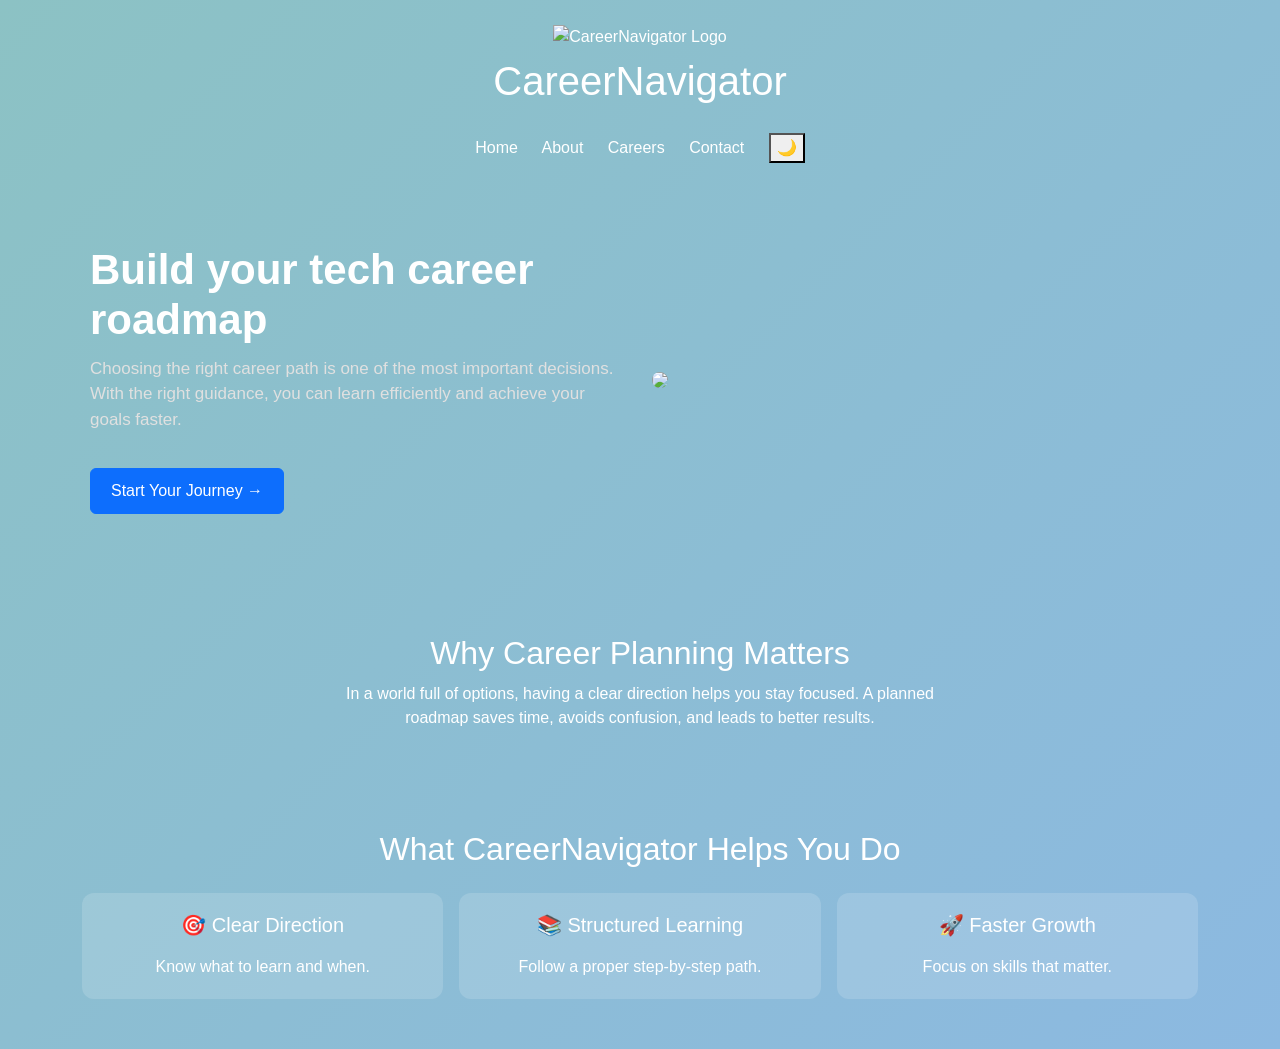
==== index.html @ c0d999c1 "Rename page1.html to index.html" ====
<!DOCTYPE html>
<html lang="en">
<head>
<meta charset="UTF-8">
<meta name="viewport" content="width=device-width, initial-scale=1.0">

<title>CareerNavigator</title>

<link href="https://cdn.jsdelivr.net/npm/bootstrap@5.3.2/dist/css/bootstrap.min.css" rel="stylesheet">

<link rel="stylesheet" href="styles.css">
</head>

<body id="body">

<div class="text-center mt-4">
    <img src="logo..png" alt="CareerNavigator Logo" width="120">
    <h1 class="site-name mt-2">CareerNavigator</h1>
</div>

<nav class="navbar justify-content-center mt-3">
    <div class="nav-links">
        <a href="page1.html">Home</a>
        <a href="about.html">About</a>
        <a href="careers.html">Careers</a>
        <a href="contact.html">Contact</a>
        <button onclick="toggleDarkMode()" class="dark-btn">🌙</button>
    </div>
</nav>

<div class="container hero">

<div class="row align-items-center">
    
<div class="col-md-6">

<h1>Build your tech career roadmap</h1>

<p>
Choosing the right career path is one of the most important decisions.
With the right guidance, you can learn efficiently and achieve your goals faster.
</p>

<a href="careers.html" class="btn btn-primary btn-custom">
Start Your Journey →
</a>

</div>

<div class="col-md-6">
<img src="https://images.unsplash.com/photo-1519389950473-47ba0277781c">
</div>

</div>

</div>

<div class="section">

<h2>Why Career Planning Matters</h2>

<p>
In a world full of options, having a clear direction helps you stay focused.
A planned roadmap saves time, avoids confusion, and leads to better results.
</p>

</div>
<div class="section">

<h2 class="mb-4">What CareerNavigator Helps You Do</h2>

<div class="container">
<div class="row g-3">

<div class="col-md-4">
<div class="card">
<h5>🎯 Clear Direction</h5>
<p>Know what to learn and when.</p>
</div>
</div>

<div class="col-md-4">
<div class="card">
<h5>📚 Structured Learning</h5>
<p>Follow a proper step-by-step path.</p>
</div>
</div>

<div class="col-md-4">
<div class="card">
<h5>🚀 Faster Growth</h5>
<p>Focus on skills that matter.</p>
</div>
</div>

</div>
</div>

</div>

<script>
function toggleDarkMode(){
    document.body.classList.toggle("dark-mode");
}
</script>

</body>
</html>
---- styles.css ----
body{
    font-family: Arial, sans-serif;
    background: linear-gradient(135deg,#8cc2c4,#8cb9e1);
    color:white;
    transition:0.3s;
}

.navbar{
    padding:12px 30px;
}

.nav-links a{
    color:white !important;
    margin-right:20px;
    text-decoration:none;
}

.nav-links a:hover{
    color:rgb(11, 113, 113) !important;
}

.hero{
    padding:70px 20px;
}

.hero h1{
    font-size:42px;
    font-weight:bold;
}

.hero p{
    margin-top:10px;
    font-size:17px;
    color:#e0e0e0;
}

.hero img{
    width:100%;
    border-radius:10px;
}

.section{
    padding:50px 20px;
    text-align:center;
}

.section p{
    max-width:650px;
    margin:auto;
    margin-top:10px;
}

.card{
    border:none;
    border-radius:12px;
    padding:20px;
    background:rgba(255,255,255,0.15);
    color:white;
}

.btn-custom{
    margin-top:20px;
    padding:10px 20px;
}
.dark-mode{
    background:#121212;
    color:white;
}

.dark-mode .card{
    background:#1e1e1e;
}
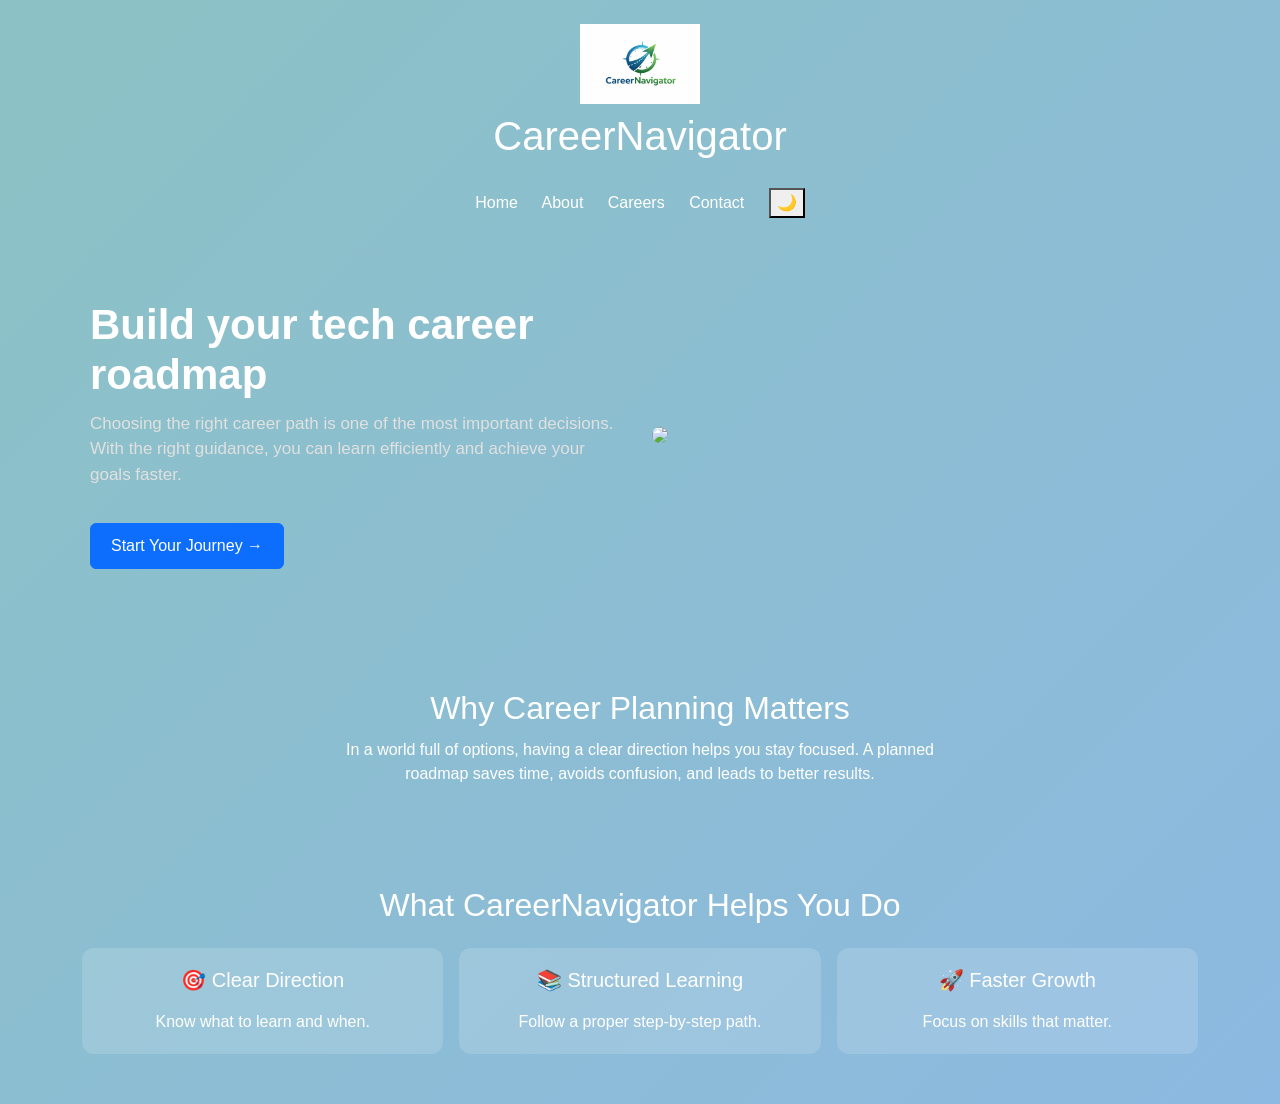
==== commit 5ec956bb: "Fix HTML formatting and structure" ====
--- a/index.html
+++ b/index.html
@@ -20,7 +20,7 @@
 
 <nav class="navbar justify-content-center mt-3">
     <div class="nav-links">
-        <a href="page1.html">Home</a>
+        <a href="index.html">Home</a>
         <a href="about.html">About</a>
         <a href="careers.html">Careers</a>
         <a href="contact.html">Contact</a>
